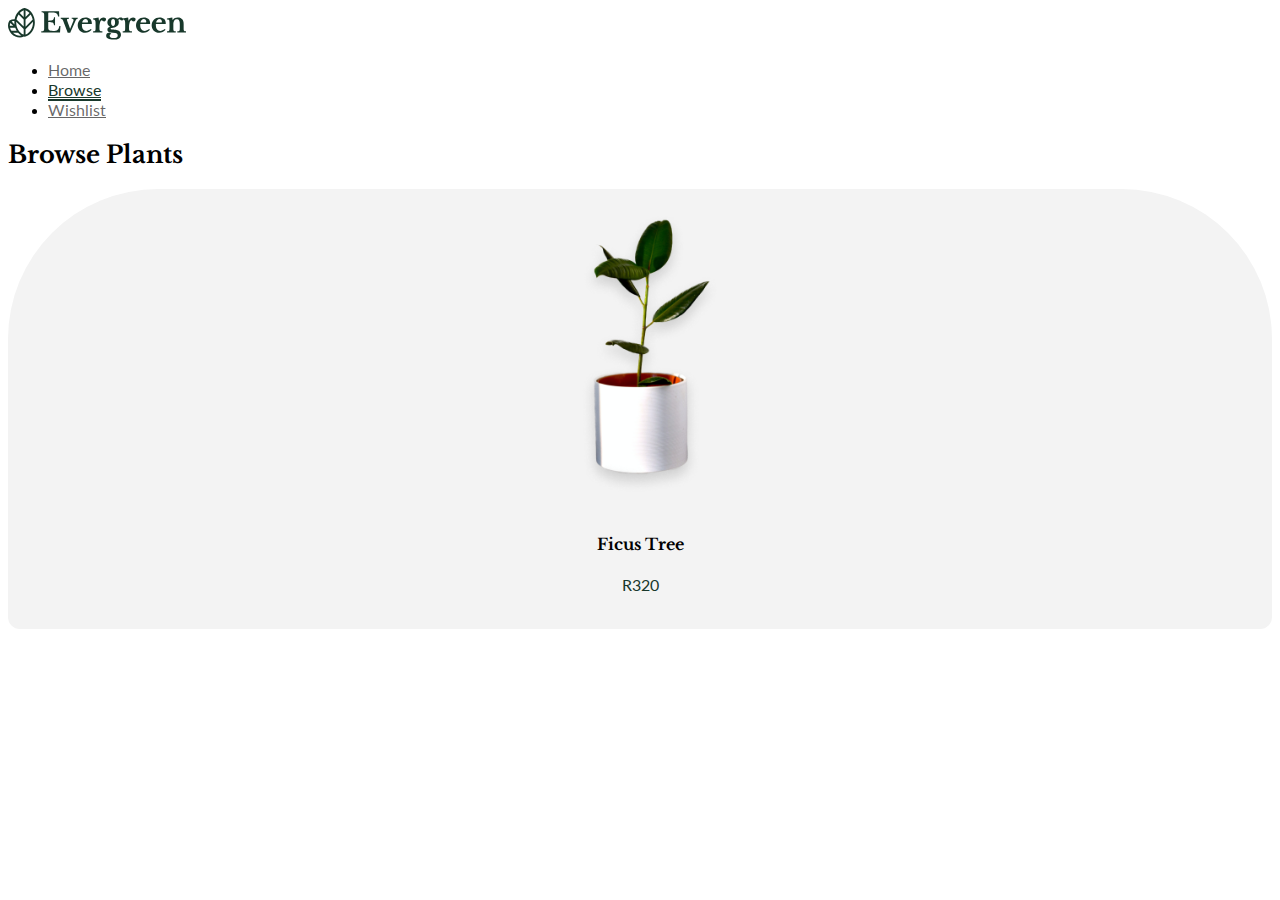
==== browse.html @ bcba202c "Initial commit" ====
<!doctype html>
<html lang="en">
  <head>
    <meta charset="utf-8">
    <meta name="viewport" content="width=device-width, initial-scale=1">
    <title>Plant Shop - Browse</title>

    <!-- Style Sheets -->
    <link href="https://cdn.jsdelivr.net/npm/bootstrap@5.3.0/dist/css/bootstrap.min.css" rel="stylesheet" integrity="sha384-9ndCyUaIbzAi2FUVXJi0CjmCapSmO7SnpJef0486qhLnuZ2cdeRhO02iuK6FUUVM" crossorigin="anonymous">
    <link rel="stylesheet" href="styles/main.css">
  </head>
  <body>

    <!-- ------------------------------------------------------------------------------------------------ -->
    <!-- Nav Bar -->

    <nav class="navbar fixed-top">
      <div class="container">
        
        <!-- Logo -->
        <a class="navbar-brand" href="#">
          <img src="assets/Logo.svg" alt="Logo" height="32">
        </a>

        <!-- Nav Items -->
        <ul class="nav">
            <li class="nav-item">
              <a class="nav-link" href="index.html">Home</a>
            </li>
            <li class="nav-item">
              <a class="nav-link active" aria-current="page" href="browse.html">Browse</a>
            </li>
            <li class="nav-item">
              <a class="nav-link" href="wishlist.html">Wishlist</a>
            </li>
          </ul>

      </div>
    </nav>

    <div class="container mt-5 pt-5">

        <!-- Header -->
        <h2>Browse Plants</h2>

        <!-- Plants List Cards -->
        <div class="row pt-5">
            <div class="col-4">

                <!-- Card -->
                <div class="card">
                    <img src="assets/plant1.png" class="card-img-top" alt="...">
                    <div class="card-body">
                      <h4 class="card-title">Ficus Tree</h4>
                      <p class="card-text" id="priceText">R320</p>
                      <p class="card-text mt-4" id="descriptionText">Graceful and lush, this charming indoor plant boasts glossy, emerald-green leaves that effortlessly brighten any space. Easy to care for and standing at an ideal height, our Ficus Tree is the perfect addition to elevate your interior décor.</p>
                    </div>
                  </div>
            </div>
        </div>

    </div>
    

    <!-- Javascript -->
    <script src="https://cdn.jsdelivr.net/npm/@popperjs/core@2.11.8/dist/umd/popper.min.js" integrity="sha384-I7E8VVD/ismYTF4hNIPjVp/Zjvgyol6VFvRkX/vR+Vc4jQkC+hVqc2pM8ODewa9r" crossorigin="anonymous"></script>
    <script src="https://cdn.jsdelivr.net/npm/bootstrap@5.3.0/dist/js/bootstrap.min.js" integrity="sha384-fbbOQedDUMZZ5KreZpsbe1LCZPVmfTnH7ois6mU1QK+m14rQ1l2bGBq41eYeM/fS" crossorigin="anonymous"></script>
    <script src="https://ajax.googleapis.com/ajax/libs/jquery/3.7.0/jquery.min.js"></script>
    <script src="scripts/main.js"></script>

  </body>
</html>
---- styles/main.css ----
@import url('https://fonts.googleapis.com/css2?family=Lato&family=Libre+Baskerville:wght@700&display=swap');

/* ---------------------------------------- */
/* Global Styles */

/* Fonts */
h1,h2,h3,h4,h5,h6 {
    font-family: 'Libre Baskerville', serif;
}

p {
    font-family: 'Lato', sans-serif;
    font-size: 16px;
}

/* Spacing */
.full-height {
    height: 100vh;
}

/* ---------------------------------------- */
/* Components */

button {
    border: none;
    padding: 16px 20px;
    border-radius: 8px;
    background: #18382B;
    font-family: 'Lato', sans-serif;
    font-size: 16px;
    color: white;
}

/* ---------------------------------------- */
/* Bootstrap Component Overrides */

/* Navigation */

.nav-link {
    font-family: 'Lato', sans-serif;
    color: rgba(0, 0, 0, 0.60);
}

.nav-link:hover {
    color: #18382B;
}

.nav-link.active {
    border-bottom: 2px solid #18382B;
    color: #18382B;
}


/* Carousel */

.carousel-item {
    background-color: #E6F2E9;
}

.carousel-control-next, .carousel-control-prev {
    top: auto;
    right: auto;
    left: 24px;
    bottom: 24px;
    width: auto;
    background-color: white;
    padding: 12px;
    border-radius: 50%;
}

.carousel-control-next {
    left: 84px;
}

/* Card */

.col-4 .card{
    border-radius: 150px 150px 12px 12px;
    background: #F3F3F3;
    text-align: center;
    height: 440px;
    border: none;
}

.card-img-top {
    width:auto;
    height:320px;
    margin: auto;
    transition: all .3s cubic-bezier(0.075, 0.82, 0.165, 1); 
}

.card-img-top.small {
    height:200px;
}

.card-text {
    color: #18382B;
}

/* ---------------------------------------------------------------- */
/* Home Page */

.hero-image {
    height: 90vh; 
    position: relative;
    bottom: -100px;
}

.hero-image-2{
    height: 90vh; 
    position: relative;
    bottom: 30px;
    right: -60px;
}

#accordion .card{
    background-color: #d7f8e5;
}
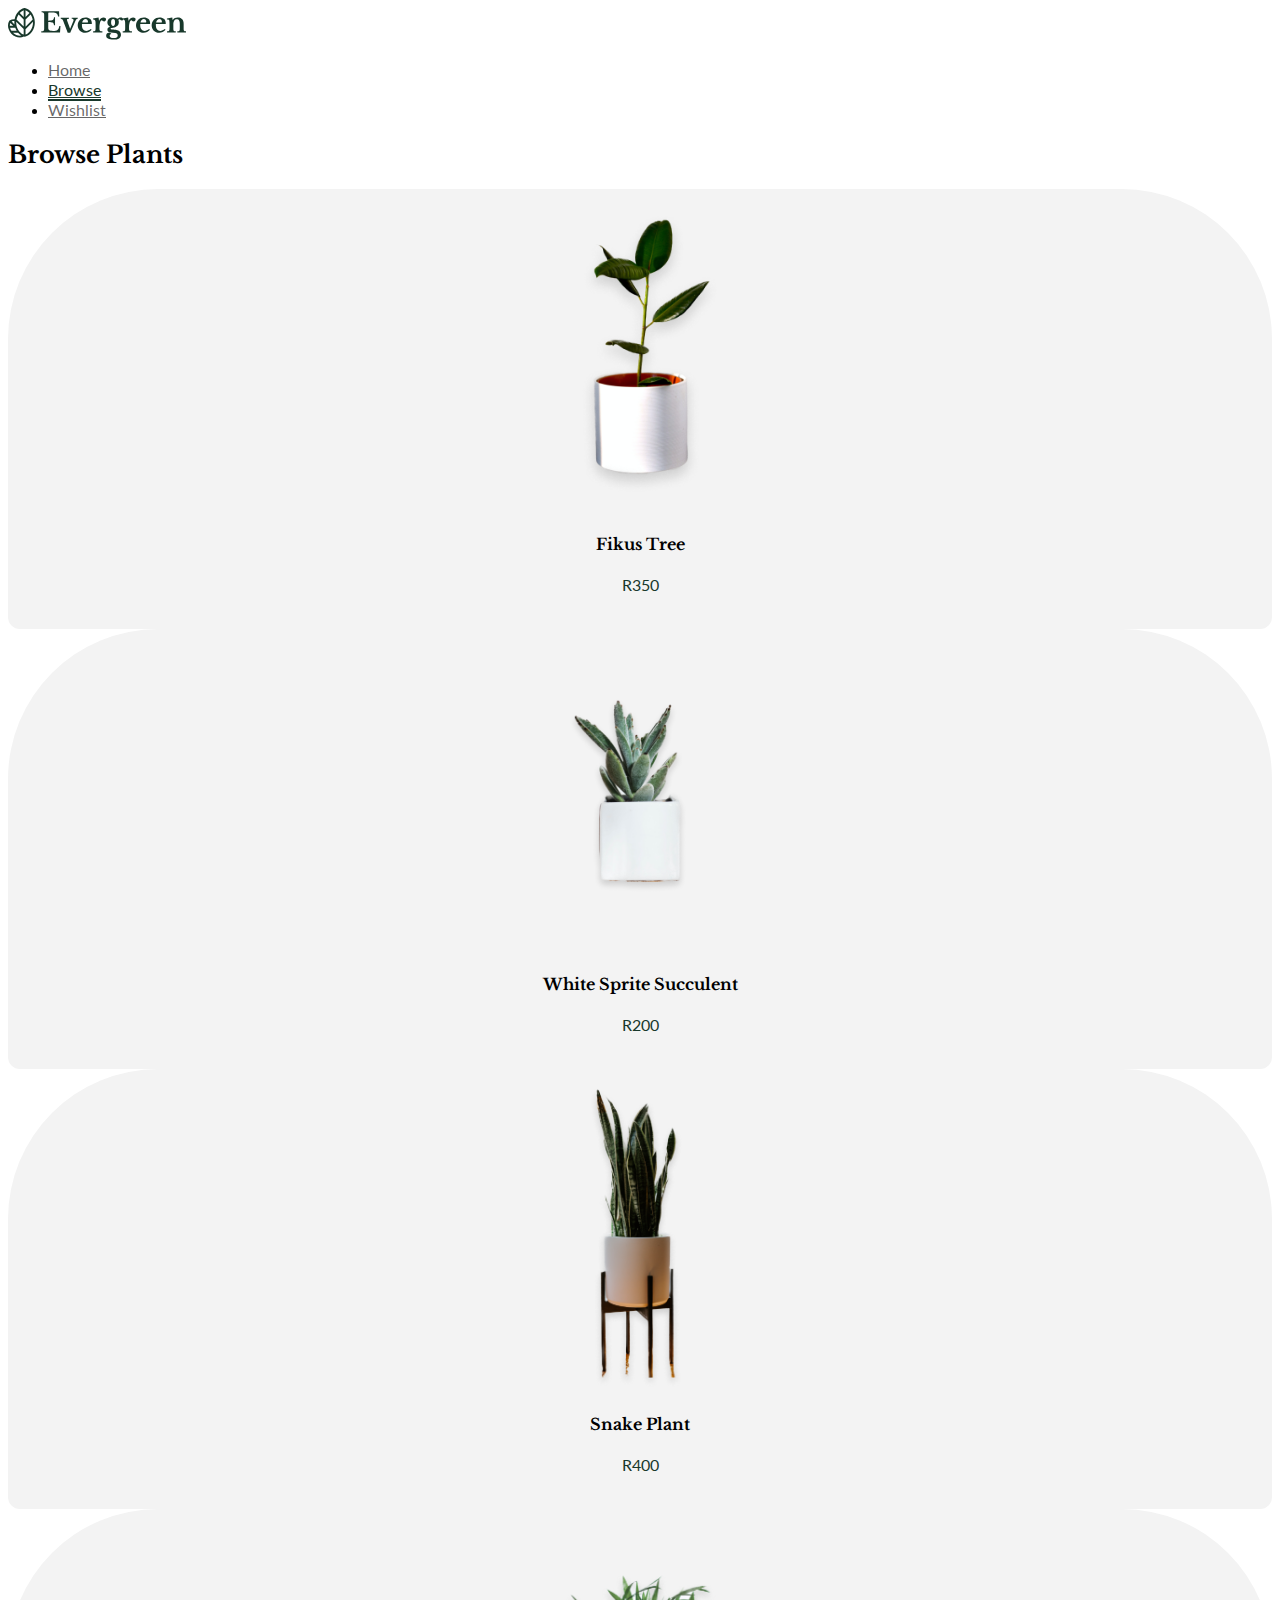
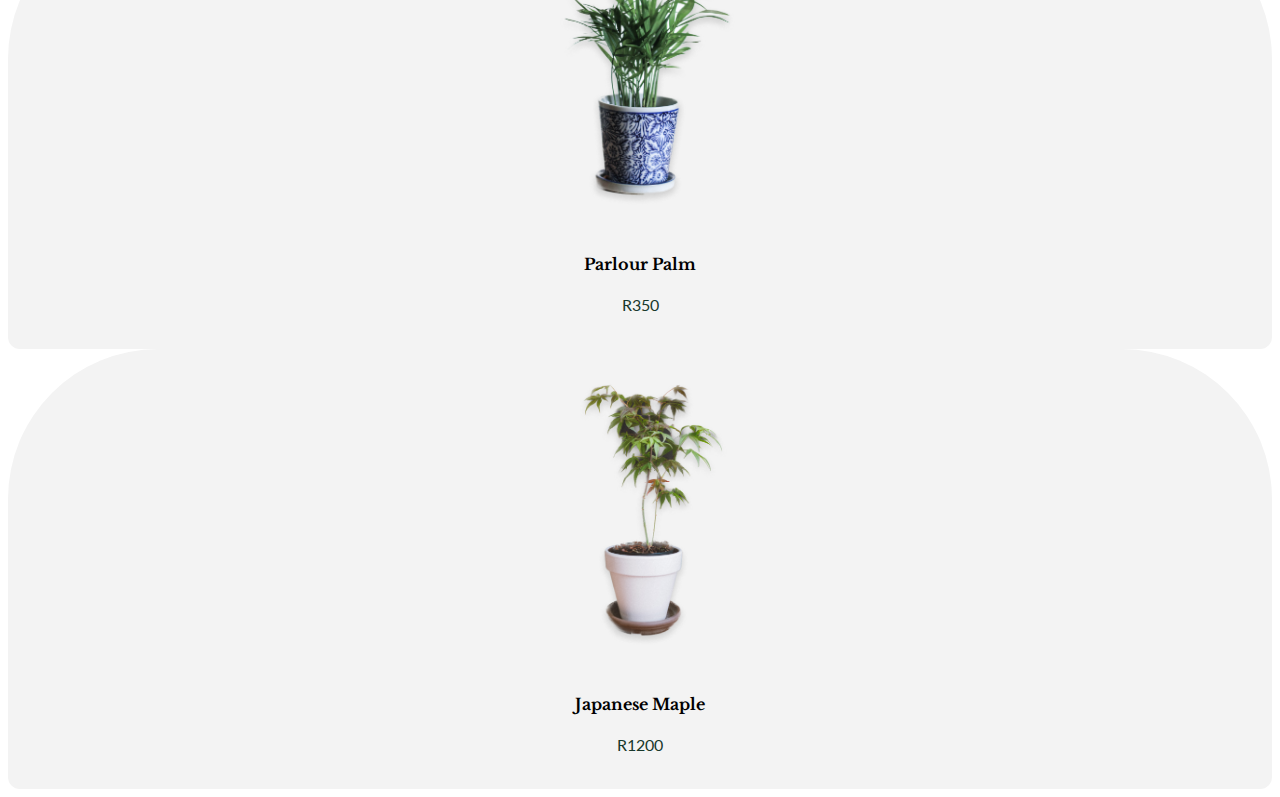
==== commit 02c91600: "complete formal assessment 1" ====
--- a/browse.html
+++ b/browse.html
@@ -40,26 +40,30 @@
 
     <div class="container mt-5 pt-5">
 
-        <!-- Header -->
-        <h2>Browse Plants</h2>
+      <!-- Header -->
+      <h2>Browse Plants</h2>
 
-        <!-- Plants List Cards -->
-        <div class="row pt-5">
+      <!-- Plants List Cards -->
+      <div class="row py-5 gy-3" id="plantsContainer">
+
+          <!-- Browse Card Template * Won't display by default * -->
+          <template id="plantCardTemplate">
             <div class="col-4">
 
-                <!-- Card -->
-                <div class="card">
-                    <img src="assets/plant1.png" class="card-img-top" alt="...">
-                    <div class="card-body">
-                      <h4 class="card-title">Ficus Tree</h4>
-                      <p class="card-text" id="priceText">R320</p>
-                      <p class="card-text mt-4" id="descriptionText">Graceful and lush, this charming indoor plant boasts glossy, emerald-green leaves that effortlessly brighten any space. Easy to care for and standing at an ideal height, our Ficus Tree is the perfect addition to elevate your interior décor.</p>
-                    </div>
+              <!-- Card -->
+              <div class="card">
+                  <img src="assets/plant1.png" class="card-img-top" alt="...">
+                  <div class="card-body">
+                    <h4 class="card-title" id="nameText">Ficus Tree</h4>
+                    <p class="card-text" id="priceText">R320</p>
+                    <p class="card-text mt-4" id="descriptionText">Graceful and lush, this charming indoor plant boasts glossy, emerald-green leaves that effortlessly brighten any space. Easy to care for and standing at an ideal height, our Ficus Tree is the perfect addition to elevate your interior décor.</p>
                   </div>
+                </div>
             </div>
-        </div>
+          </template>
 
-    </div>
+      </div>
+  </div>
     
 
     <!-- Javascript -->
--- a/styles/main.css
+++ b/styles/main.css
@@ -118,4 +118,117 @@
 }
 
 
-
+/* ---------------------------------------------------------------- */
+/* Wishlist Page */
+
+#wishpage{
+    background-color: #ffffff;
+}
+
+#wishlist{
+    margin-top: 85px;
+    height: 240px;
+    background-color: #ffffff;
+    position: relative;
+    align-self:auto;
+    text-align: center;
+}
+
+#row-1{
+    height: 14vh;
+}
+
+#row-2{
+    height: 14vh;
+}
+
+#row-3{
+    height: 14vh;
+}
+
+#row-4{
+    height: 14vh;
+}
+
+#table{
+    border-bottom-style: solid;
+    border-top-style: solid;
+    border-width: 1.5px;
+    border-color: #18382B;
+}
+
+#pictures{
+    border-bottom-style: solid;
+    border-top-style: solid;
+    border-width: 1.5px;
+    border-color: #18382B;
+}
+
+#tableName{
+    border-bottom-style: solid;
+    border-top-style: solid;
+    border-width: 1.5px;
+    border-color: #18382B;
+    padding-top: 5.4vh;
+    font-weight: bold;
+}
+
+#buttons{
+    border-bottom-style: solid;
+    border-top-style: solid;
+    border-width: 1.5px;
+    border-color: #18382B;
+    padding-top: 0.85vh;
+}
+
+.minus{
+    border: none;
+    padding: 0;
+    border-radius: 8px;
+    background-color: #ffffff;
+    padding-left: 10px;
+}
+
+
+
+
+#photo-1{
+    background-repeat: none;
+    background-image: url("/assets/plant1.png");
+    background-position: center;
+    background-size: cover;
+    background-repeat: no-repeat;
+    height: 14vh;
+    width: 11vh;
+}
+
+#photo-2{
+    background-repeat: none;
+    background-image: url("/assets/plant2.png");
+    background-position: center;
+    background-size: cover;
+    background-repeat: no-repeat;
+    height: 14vh;
+    width: 11vh;
+}
+
+#photo-3{
+    background-repeat: none;
+    background-image: url("/assets/plant3.png");
+    background-position: center;
+    background-size: cover;
+    background-repeat: no-repeat;
+    height: 14vh;
+    width: 11vh;
+}
+
+#photo-4{
+    background-repeat: none;
+    background-image: url("/assets/plant4.png");
+    background-position: center;
+    background-size: cover;
+    background-repeat: no-repeat;
+    height: 14vh;
+    width: 11vh;
+}
+
